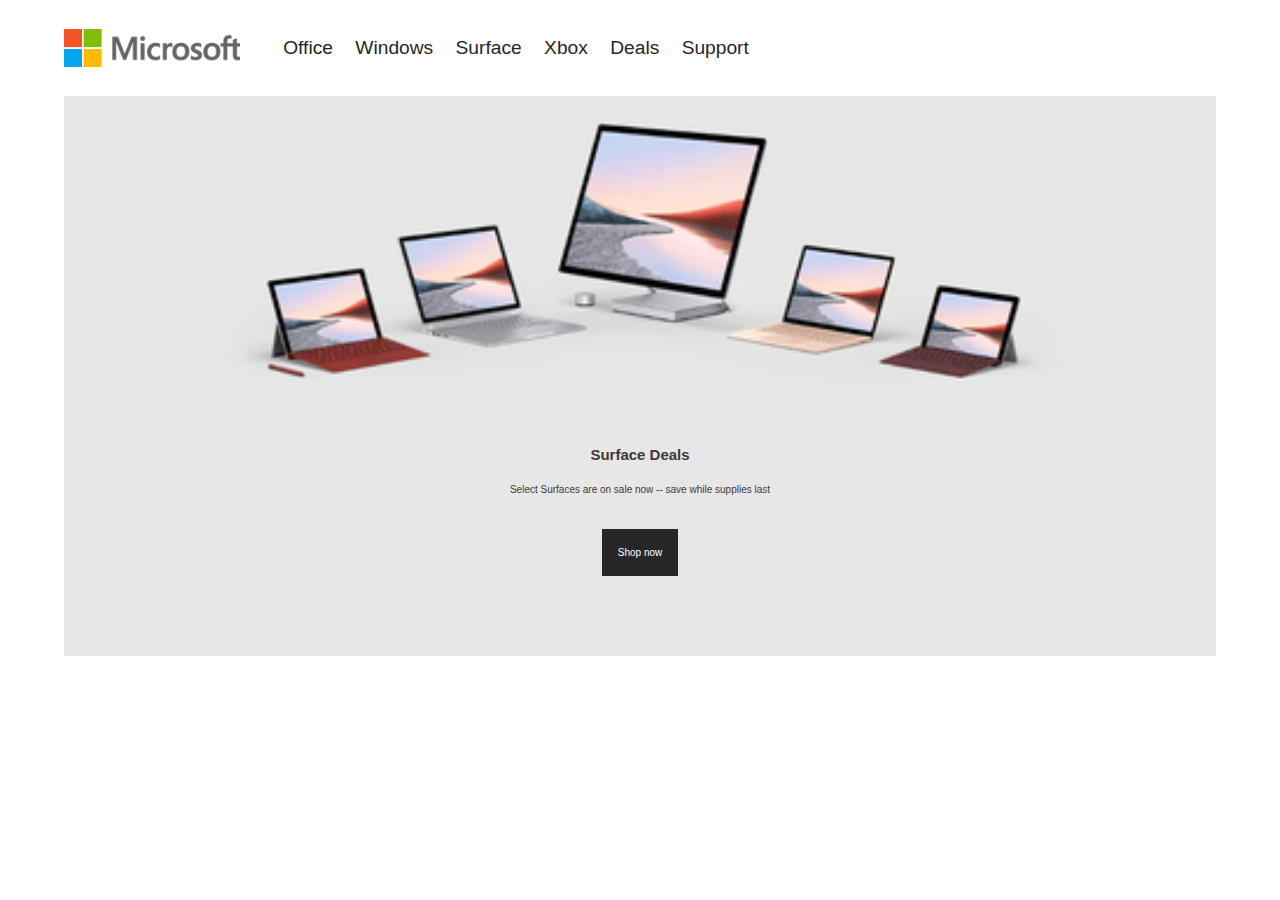
==== w12/index.html @ 649778be "add w12" ====
<!DOCTYPE html>
<html lang="en">
<head>
    <meta charset="UTF-8">
    <meta name="viewport" content="width=device-width, initial-scale=1.0">
    <title>Microsoft Clone</title>
    <link rel="stylesheet" href="style.css">
    <link rel="stylesheet" href="https://cdnjs.cloudflare.com/ajax/libs/font-awesome/5.15.3/css/all.min.css" integrity="sha512-iBBXm8fW90+nuLcSKlbmrPcLa0OT92xO1BIsZ+ywDWZCvqsWgccV3gFoRBv0z+8dLJgyAHIhR35VZc2oM/gI1w==" crossorigin="anonymous" />
</head>
<body>
    <div class="container">
        <div class="main-nav">

    
        <img src="./ms_img/img/logo.png" class="logo"alt="">
        <ul class="main-menu">

        
                
            <li>
                <a href="#">Office</a>
            </li>
            <li>
                <a href="#">Windows</a>
            </li>
            <li>
                <a href="#">Surface</a>
            </li>
            <li>
                <a href="#">Xbox</a>
            </li>
            <li>
                <a href="#">Deals</a>
            </li>
            <li>
                <a href="#">Support</a>
            </li>

            
        </ul>
        <ul class="right-menu">
            <li>
                <a href="#"><i class="fas fa-search"></i></a>
            </li>
            <li>
                <a href="#"><i class="fas fa-shopping-cart"></i></a>
            </li>
        </ul>
        
    </div>
    <!--showcase-->
    <header class="showcase">
        <h2>Surface Deals</h2>
        <p>Select Surfaces are on sale now -- save while supplies last</p>
        <a href="#" class="btn">
            Shop now<i class="fas fa-chevron-right"></i>
        </a>
    </header>
    </div>



</body>
</html>
---- w12/style.css ----
* {
  padding: 0;
  margin: 0;
  -webkit-box-sizing: border-box;
          box-sizing: border-box;
}

body {
  background-color: white;
  color: #423737;
  font-size: 10px;
  font-family: 'Segoe UI', Tahoma, Geneva, Verdana, sans-serif;
  line-height: 1.5;
}

a {
  text-decoration: none;
  color: #262626;
}

ul {
  list-style: none;
}

.container {
  width: 90%;
  max-width: 110rem;
  margin: auto;
}

/* NAV */
.main-nav {
  display: -webkit-box;
  display: -ms-flexbox;
  display: flex;
  -webkit-box-align: center;
      -ms-flex-align: center;
          align-items: center;
  height: 6rem;
  font-size: 1.2rem;
}

.main-nav .logo {
  width: 11rem;
}

.main-nav ul {
  display: -webkit-box;
  display: -ms-flexbox;
  display: flex;
}

.main-nav ul.main-menu {
  /* ul class="main-menu"*/
  -webkit-box-flex: 1;
      -ms-flex: 1;
          flex: 1;
  margin-left: 2rem;
}

.main-nav ul li {
  padding: 0 0.7rem;
}

.main-nav ul li a {
  padding-bottom: 2px;
}

.main-nav ul li a:hover {
  border-bottom: 2px solid #262626;
}

/*showcase */
.showcase {
  widows: 100%;
  height: 35rem;
  background: url("./ms_img/img/slide1.png") no-repeat center center/cover;
  display: -webkit-box;
  display: -ms-flexbox;
  display: flex;
  -webkit-box-orient: vertical;
  -webkit-box-direction: normal;
      -ms-flex-direction: column;
          flex-direction: column;
  -webkit-box-align: center;
      -ms-flex-align: center;
          align-items: center;
  -webkit-box-pack: end;
      -ms-flex-pack: end;
          justify-content: flex-end;
  padding: 5rem;
}

.showcase h2,
.showcase p {
  margin-bottom: 1rem;
}

.showcase .btn {
  margin-top: 1rem;
  background-color: #262626;
  color: white;
  padding: 1rem;
}
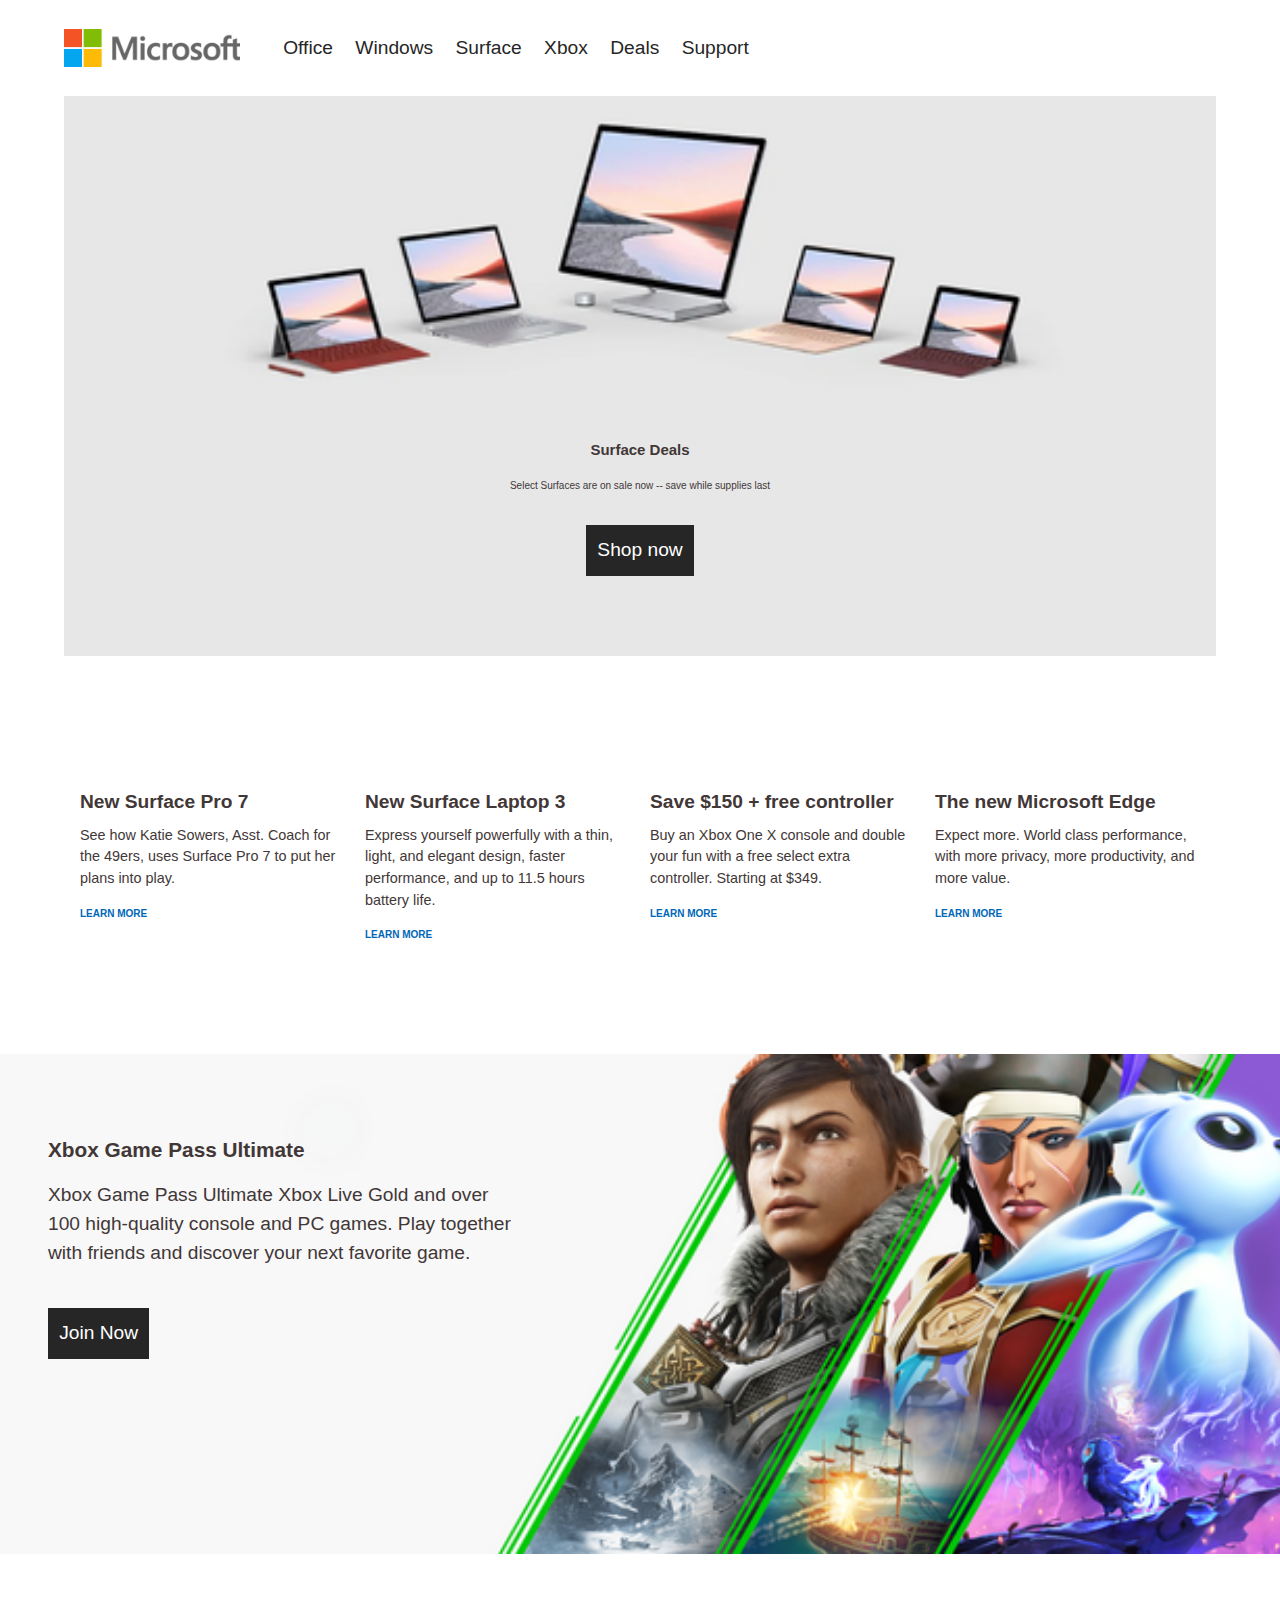
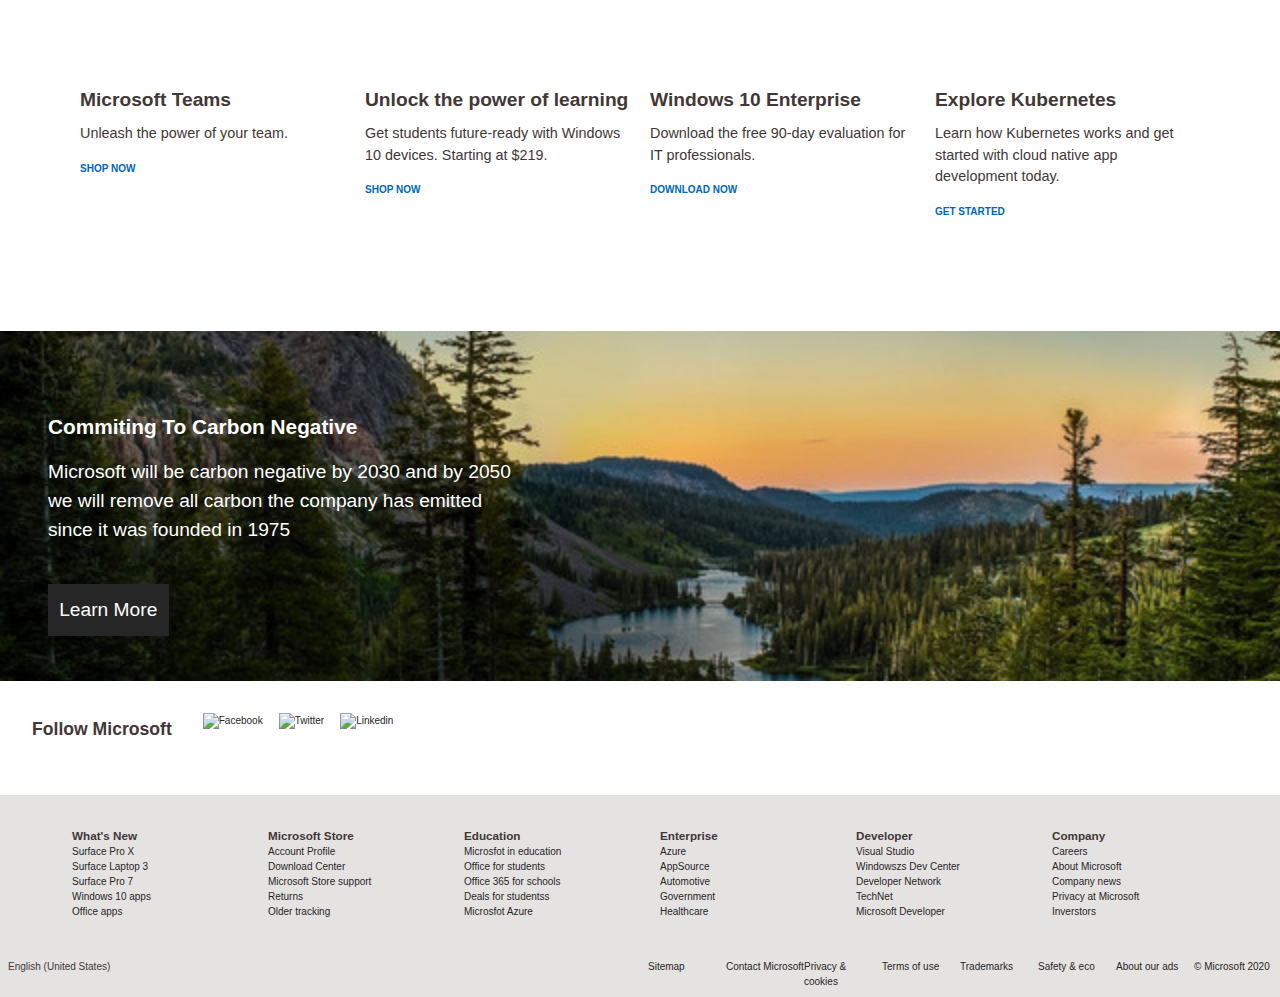
==== commit 3f2a1fc6: "new w13" ====
--- a/w12/index.html
+++ b/w12/index.html
@@ -57,7 +57,193 @@
         </a>
     </header>
     </div>
-
+    <!-- Home cards 1 -->
+    <section class="home-cards">
+        <div>
+          <img src="https://i.ibb.co/LZPVKq9/card1.png" alt="">
+          <h3>New Surface Pro 7</h3>
+          <p>
+            See how Katie Sowers, Asst. Coach for the 49ers, uses Surface Pro 7
+              to put her plans into play.
+          </p>
+          <a href="#">Learn More <i class="fas fa-chevron-right"></i></a>
+        </div>
+        <div>
+          <img src="https://i.ibb.co/KjGFHVJ/card2.png" alt="" />
+          <h3>New Surface Laptop 3</h3>
+          <p>
+            Express yourself powerfully with a thin, light, and elegant design,
+            faster performance, and up to 11.5 hours battery life.
+          </p>
+          <a href="#">Learn More <i class="fas fa-chevron-right"></i></a>
+        </div>
+        <div>
+          <img src="https://i.ibb.co/2cnshH6/card3.png" alt="" />
+          <h3>Save $150 + free controller</h3>
+          <p>
+            Buy an Xbox One X console and double your fun with a free select
+            extra controller. Starting at $349.
+          </p>
+          <a href="#">Learn More <i class="fas fa-chevron-right"></i></a>
+        </div>
+        <div>
+          <img src="https://i.ibb.co/G57P0Pb/card4.png" alt="" />
+          <h3>The new Microsoft Edge</h3>
+          <p>
+            Expect more. World class performance, with more privacy, more
+            productivity, and more value.
+          </p>
+          <a href="#">Learn More <i class="fas fa-chevron-right"></i></a>
+        </div>
+      </section>
+
+       <!-- Xbox -->
+    <section class="xbox">
+        <div class="content">
+          <h2>Xbox Game Pass Ultimate</h2>
+          <p>Xbox Game Pass Ultimate Xbox Live Gold and over 100 high-quality
+            console and PC games. Play together with friends and discover your
+            next favorite game.</p>
+            <a href="#" class="btn">
+              Join Now <i class="fas fa-chevron-right"></i>
+            </a>
+        </div>
+      </section>
+      
+    <!-- Home cards 2 -->
+    <section class="home-cards">
+        <div>
+          <img src="https://i.ibb.co/zVqhWn2/card5.png" alt="" />
+          <h3>Microsoft Teams</h3>
+          <p>
+            Unleash the power of your team.
+          </p>
+          <a href="#">Shop Now <i class="fas fa-chevron-right"></i></a>
+        </div>
+        <div>
+          <img src="https://i.ibb.co/mGZcxcn/card6.jpg" alt="" />
+          <h3>Unlock the power of learning</h3>
+          <p>
+            Get students future-ready with Windows 10 devices. Starting at $219.
+          </p>
+          <a href="#">Shop Now <i class="fas fa-chevron-right"></i></a>
+        </div>
+        <div>
+          <img src="https://i.ibb.co/NpPvVHj/card7.png" alt="" />
+          <h3>Windows 10 Enterprise</h3>
+          <p>
+            Download the free 90-day evaluation for IT professionals.
+          </p>
+          <a href="#">Download Now <i class="fas fa-chevron-right"></i></a>
+        </div>
+        <div>
+          <img src="https://i.ibb.co/LkP4L5T/card8.png" alt="" />
+          <h3>Explore Kubernetes</h3>
+          <p>
+            Learn how Kubernetes works and get started with cloud native app
+            development today.
+          </p>
+          <a href="#">Get Started <i class="fas fa-chevron-right"></i></a>
+        </div>
+        </section>
+
+        <!-- Carbon -->
+      <section class="carbon_dark">
+        <div class="content">
+          <h2>Commiting To Carbon Negative</h2>
+          <p>Microsoft will be carbon negative by 2030 and by 2050 we will remove
+            all carbon the company has emitted since it was founded in 1975</p>
+            <a href="#" class="btn">
+              Learn More <i class="fas fa-chevron-right"></i>
+            </a>
+        </div>
+      </section>
+
+      <!-- Follow -->
+      <section class="follow">
+        <p>Follow Microsoft</p>
+        <a href="https://facebook.com">
+          <img src="https://i.ibb.co/LrVMXNR/social-fb.png" alt="Facebook">
+        </a>
+        <a href="https://twitter.com">
+          <img src="https://i.ibb.co/vJvbLwm/social-twitter.png" alt="Twitter">
+        </a>
+        <a href="https://linkedin.com">
+          <img src="https://i.ibb.co/b30HMhR/social-linkedin.png" alt="Linkedin">
+        </a>
+      </section>
+    </div>
+
+     <!-- Links -->
+     <section class="links">
+      <div class="links-inner">
+        <ul>
+          <li><h3>What's New</h3></li>
+          <li><a href="#">Surface Pro X</a></li>
+          <li><a href="#">Surface Laptop 3</a></li>
+          <li><a href="#">Surface Pro 7</a></li>
+          <li><a href="#">Windows 10 apps</a></li>
+          <li><a href="#">Office apps</a></li>
+        </ul>
+        <ul>
+          <li><h3>Microsoft Store</h3></li>
+          <li><a href="#">Account Profile</a></li>
+          <li><a href="#">Download Center</a></li>
+          <li><a href="#">Microsoft Store support</a></li>
+          <li><a href="#">Returns</a></li>
+          <li><a href="#">Older tracking</a></li>
+        </ul>
+        <ul>
+          <li><h3>Education</h3></li>
+          <li><a href="#">Microsfot in education</a></li>
+          <li><a href="#">Office for students</a></li>
+          <li><a href="#">Office 365 for schools</a></li>
+          <li><a href="#">Deals for studentss</a></li>
+          <li><a href="#">Microsfot Azure</a></li>
+        </ul>
+        <ul>
+          <li><h3>Enterprise</h3></li>
+          <li><a href="#">Azure</a></li>
+          <li><a href="#">AppSource</a></li>
+          <li><a href="#">Automotive</a></li>
+          <li><a href="#">Government</a></li>
+          <li><a href="#">Healthcare</a></li>
+        </ul>
+        <ul>
+          <li><h3>Developer</h3></li>
+          <li><a href="#">Visual Studio</a></li>
+          <li><a href="#">Windowszs Dev Center</a></li>
+          <li><a href="#">Developer Network</a></li>
+          <li><a href="#">TechNet</a></li>
+          <li><a href="#">Microsoft Developer</a></li>
+        </ul>
+        <ul>
+          <li><h3>Company</h3></li>
+          <li><a href="#">Careers</a></li>
+          <li><a href="#">About Microsoft</a></li>
+          <li><a href="#">Company news</a></li>
+          <li><a href="#">Privacy at Microsoft</a></li>
+          <li><a href="#">Inverstors</a></li>
+        </ul>
+      </div>
+    </section>
+
+    <!-- Footer -->
+    <footer class="footer">
+      <div class="footer-inner">
+        <div><i class="fas fa-globe fa-2x"></i> English (United States)</div>
+        <ul>
+          <li><a href="#">Sitemap</a></li>
+        <li><a href="#">Contact Microsoft</a></li>
+        <li><a href="#">Privacy & cookies</a></li>
+        <li><a href="#">Terms of use</a></li>
+        <li><a href="#">Trademarks</a></li>
+        <li><a href="#">Safety & eco</a></li>
+        <li><a href="#">About our ads</a></li>
+        <li><a href="#">&copy; Microsoft 2020</a></li>
+        </ul>
+      </div>
+    </footer>
 
 
 </body>
--- a/w12/style.css
+++ b/w12/style.css
@@ -9,7 +9,7 @@
   background-color: white;
   color: #423737;
   font-size: 10px;
-  font-family: 'Segoe UI', Tahoma, Geneva, Verdana, sans-serif;
+  font-family: "Segoe UI", Tahoma, Geneva, Verdana, sans-serif;
   line-height: 1.5;
 }
 
@@ -89,6 +89,7 @@
       -ms-flex-pack: end;
           justify-content: flex-end;
   padding: 5rem;
+  margin-bottom: 2rem;
 }
 
 .showcase h2,
@@ -96,9 +97,232 @@
   margin-bottom: 1rem;
 }
 
-.showcase .btn {
+.btn {
   margin-top: 1rem;
   background-color: #262626;
   color: white;
-  padding: 1rem;
-}
+  padding: 0.7rem 0.7rem;
+  cursor: pointer;
+  display: inline-block;
+  font-size: 1.2rem;
+}
+
+/*home cards*/
+.home-cards {
+  display: -ms-grid;
+  display: grid;
+  -ms-grid-columns: (1fr)[4];
+      grid-template-columns: repeat(4, 1fr);
+  grid-gap: 20px;
+  padding: 5rem;
+  margin-bottom: 2rem;
+}
+
+.home-cards img {
+  width: 100%;
+  margin-bottom: 1rem;
+}
+
+.home-cards h3 {
+  margin-bottom: 0.5rem;
+  font-size: 1.2rem;
+}
+
+.home-cards p {
+  font-size: 0.9rem;
+}
+
+.home-cards a {
+  display: inline-block;
+  text-transform: uppercase;
+  color: #0067b8;
+  font-weight: bold;
+  padding-top: 1rem;
+}
+
+/*xbox*/
+.xbox {
+  width: 100%;
+  height: 500px;
+  background: url("./ms_img/img/xbox.png") no-repeat center center/cover;
+  margin-bottom: 2rem;
+}
+
+.xbox .content {
+  width: 40%;
+  padding: 5rem 0 0 3rem;
+}
+
+.xbox .content h2 {
+  font-size: 1.3rem;
+}
+
+.xbox .content p {
+  margin: 1rem 0 1.5rem;
+  font-size: 1.2rem;
+}
+
+/*carbon*/
+.carbon_dark {
+  width: 100%;
+  height: 350px;
+  background: url("./ms_img/img/carbon.jpg") no-repeat center center/cover;
+  margin-bottom: 2rem;
+}
+
+.carbon_dark .content {
+  width: 40%;
+  padding: 5rem 0 0 3rem;
+}
+
+.carbon_dark .content h2 {
+  font-size: 1.3rem;
+  color: white;
+}
+
+.carbon_dark .content p {
+  color: white;
+  margin: 1rem 0 1.5rem;
+  font-size: 1.2rem;
+}
+
+/*follow*/
+.follow {
+  width: 80%;
+  height: 50px;
+  margin: 2rem;
+  display: -webkit-box;
+  display: -ms-flexbox;
+  display: flex;
+}
+
+.follow p {
+  padding-top: 0.2rem;
+  font-weight: bold;
+  font-size: 1.1rem;
+  margin-right: 15px;
+}
+
+.follow a {
+  margin-left: 1rem;
+}
+
+.links {
+  width: 100%;
+  height: flex;
+  background-color: #e5e2e2;
+  display: -ms-grid;
+  display: grid;
+  padding: 2rem;
+  grid-gap: 20px;
+}
+
+.links .links-inner {
+  width: 100%;
+  display: -ms-grid;
+  display: grid;
+  padding-left: 2.5rem;
+  -ms-grid-columns: (1fr)[6];
+      grid-template-columns: repeat(6, 1fr);
+}
+
+.footer {
+  width: 100%;
+  height: flex;
+  background-color: #e5e2e2;
+  padding: 0.5rem;
+}
+
+.footer .footer-inner {
+  display: -ms-grid;
+  display: grid;
+  -ms-grid-columns: 50% 50%;
+      grid-template-columns: 50% 50%;
+}
+
+.footer .footer-inner ul {
+  display: -ms-grid;
+  display: grid;
+  -ms-grid-columns: (1fr)[8];
+      grid-template-columns: repeat(8, 1fr);
+  padding-left: 0.5rem;
+}
+
+@media (max-width: 700px) {
+  .home-cards {
+    -ms-grid-columns: (1fr)[2];
+        grid-template-columns: repeat(2, 1fr);
+  }
+  .xbox {
+    height: 40%;
+    margin-bottom: 2rem;
+  }
+  .xbox .content {
+    width: 40%;
+    padding: 2.5rem 0 0 1.5rem;
+  }
+  .xbox .content p {
+    display: none;
+  }
+  .xbox .content h2 {
+    margin-bottom: 2rem;
+  }
+  .carbon_dark .content {
+    width: 40%;
+    padding: 2.5rem 0 0 1.5rem;
+  }
+  .carbon_dark .content p {
+    display: none;
+  }
+  .carbon_dark .content h2 {
+    margin-bottom: 2rem;
+  }
+  .links {
+    height: 400px;
+  }
+  .links .links-inner {
+    -ms-grid-columns: (1fr)[3];
+        grid-template-columns: repeat(3, 1fr);
+    padding: 1rem;
+  }
+  .footer {
+    height: 150px;
+  }
+  .footer .footer-inner ul {
+    padding: 1rem;
+    -ms-grid-columns: (1fr)[3];
+        grid-template-columns: repeat(3, 1fr);
+  }
+}
+
+@media (max-width: 500px) {
+  .home-cards {
+    -ms-grid-columns: 1fr;
+        grid-template-columns: 1fr;
+  }
+  .xbox .content h2 {
+    margin-bottom: 1rem;
+    font-size: 1.2rem;
+  }
+  .btn {
+    padding: 0.5rem 0.5rem;
+    font-size: 0.9rem;
+  }
+  .links {
+    height: 500px;
+  }
+  .links .links-inner {
+    -ms-grid-columns: (1fr)[2];
+        grid-template-columns: repeat(2, 1fr);
+    padding: 1rem;
+  }
+  .footer {
+    height: 180px;
+  }
+  .footer .footer-inner ul {
+    padding: 1rem;
+    -ms-grid-columns: (1fr)[2];
+        grid-template-columns: repeat(2, 1fr);
+  }
+}
+/*# sourceMappingURL=style.css.map */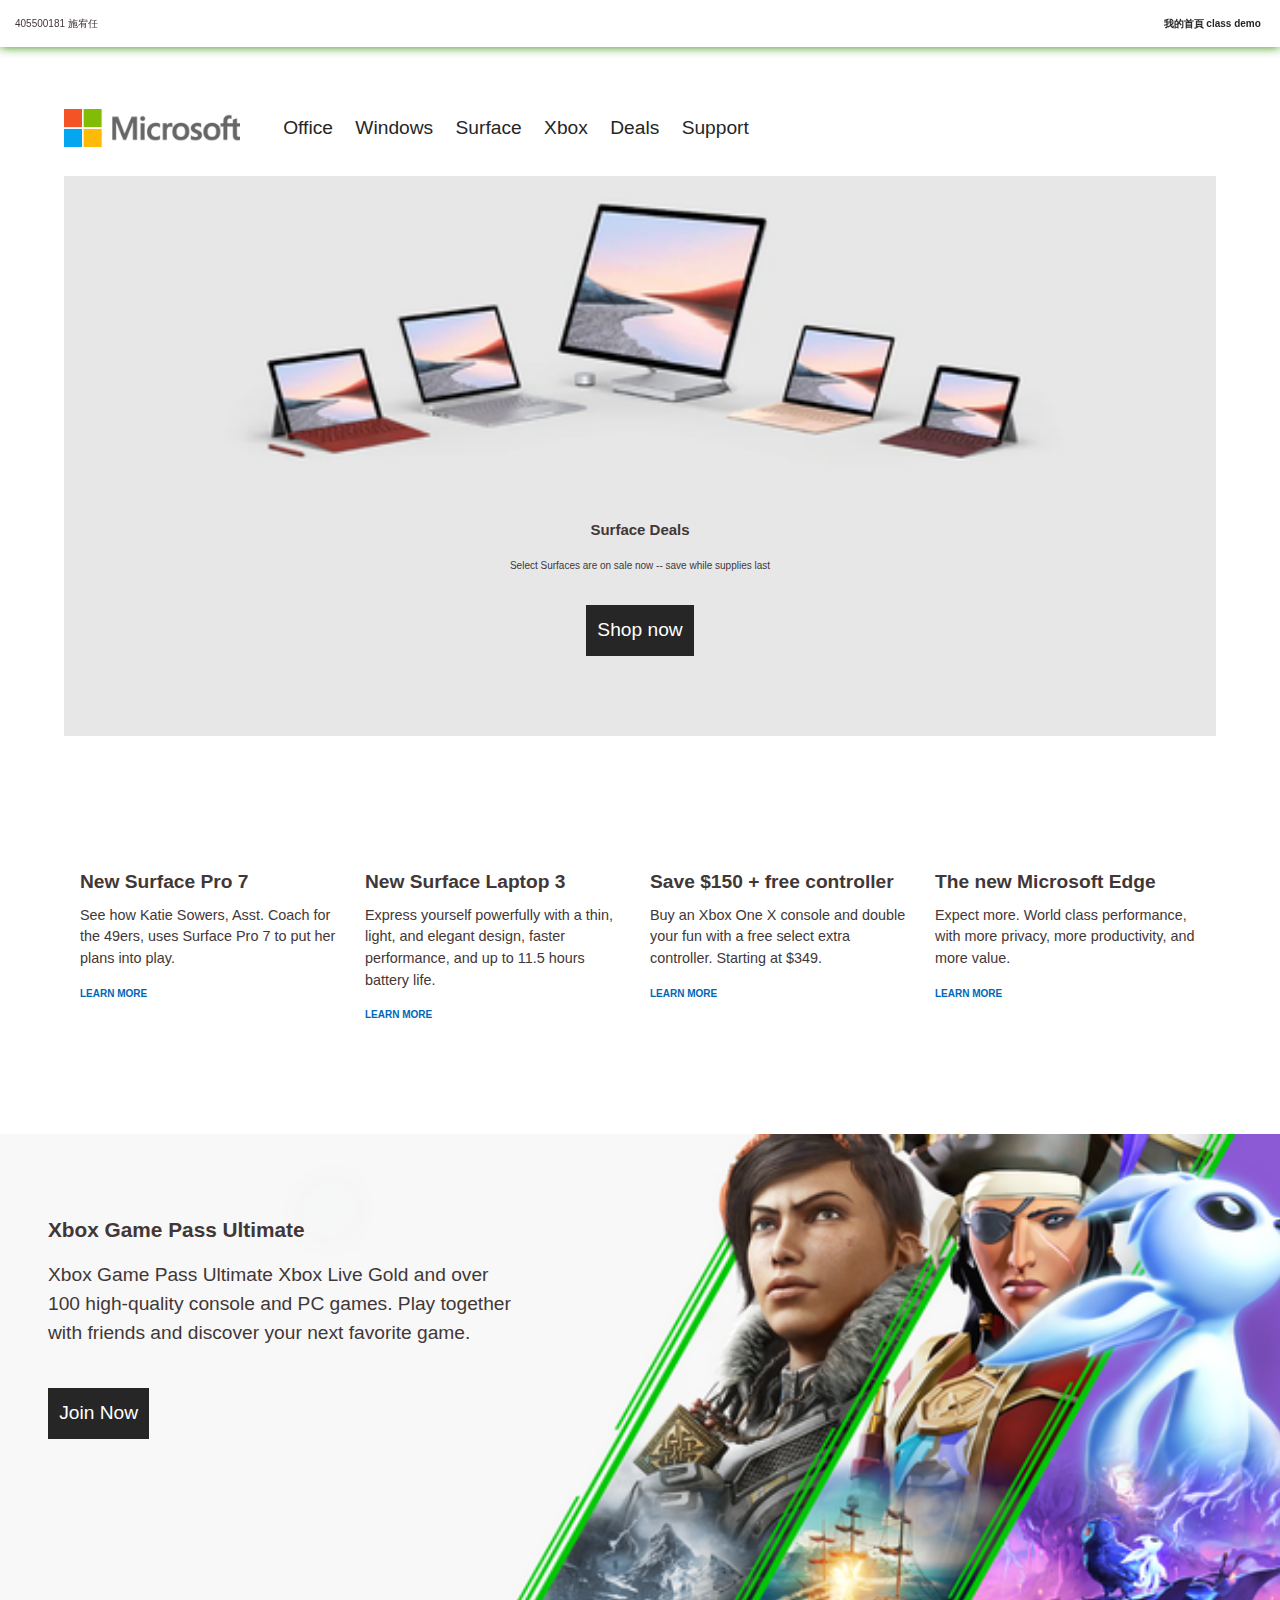
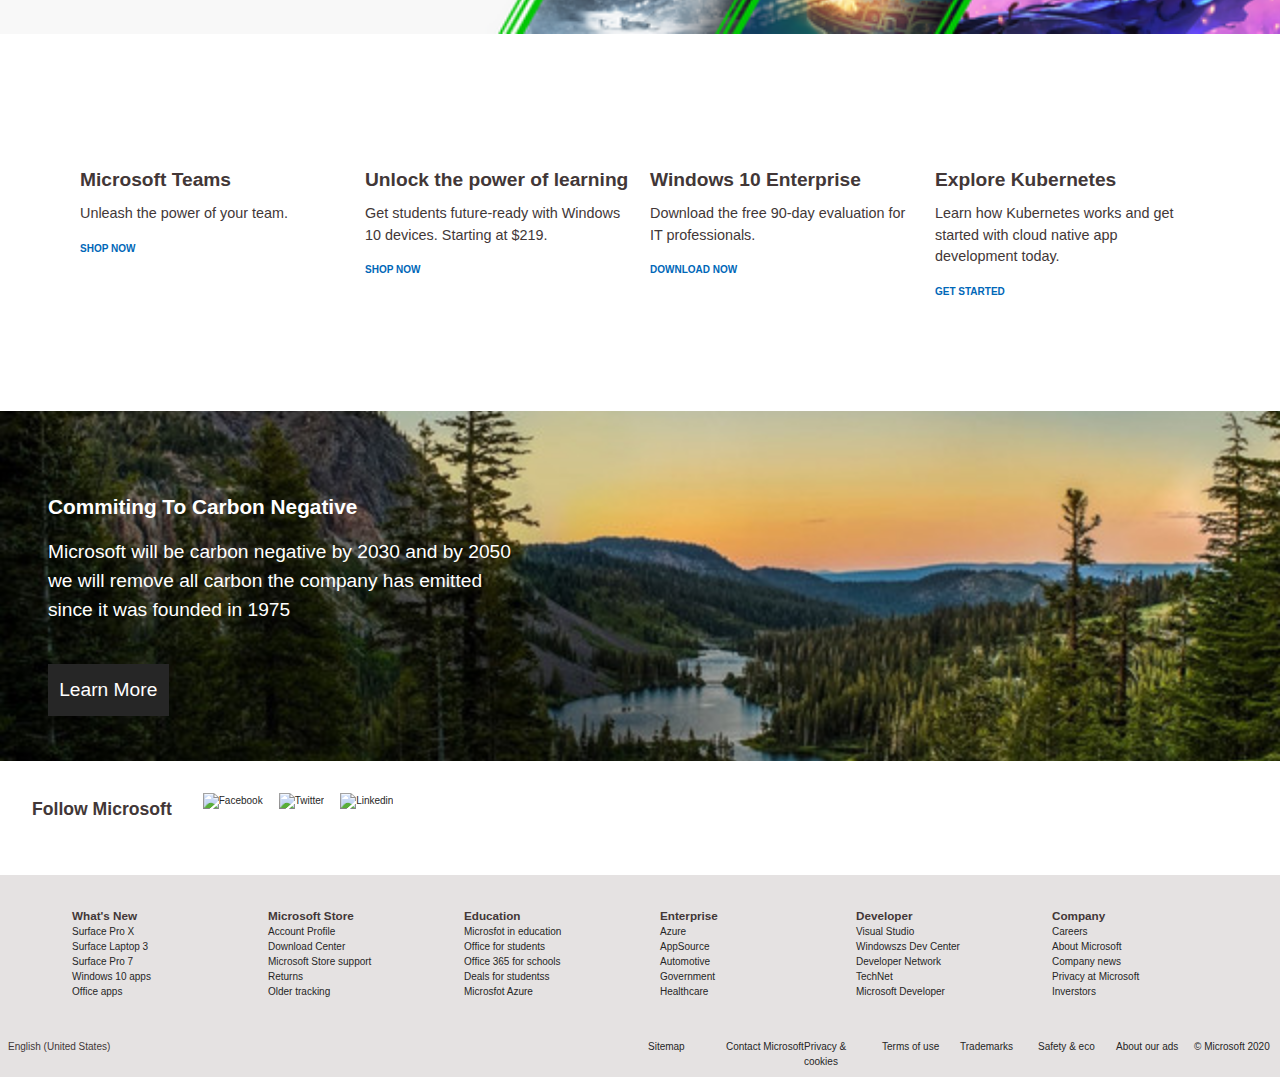
==== commit 159f667b: "saving hw" ====
--- a/w12/index.html
+++ b/w12/index.html
@@ -8,6 +8,24 @@
     <link rel="stylesheet" href="https://cdnjs.cloudflare.com/ajax/libs/font-awesome/5.15.3/css/all.min.css" integrity="sha512-iBBXm8fW90+nuLcSKlbmrPcLa0OT92xO1BIsZ+ywDWZCvqsWgccV3gFoRBv0z+8dLJgyAHIhR35VZc2oM/gI1w==" crossorigin="anonymous" />
 </head>
 <body>
+  <nav class="nav">
+    <ul class="nav_list">
+        <li class="nav_listlogo">
+            <p>405500181 施宥任</p>
+        </li>
+        <li class="nav_listitem">
+            <a href="/index.html">我的首頁</a>
+            <a href="/class.html">class demo</a>
+        </li>
+        
+        
+        
+    </ul>
+</nav>
+
+<section class="header">
+    
+</section>
     <div class="container">
         <div class="main-nav">
 
--- a/w12/style.css
+++ b/w12/style.css
@@ -29,6 +29,112 @@
 }
 
 /* NAV */
+.nav {
+  background-color: white;
+  position: fixed;
+  z-index: 5;
+  top: 0;
+  width: 100%;
+  -webkit-box-shadow: 0 0 10px #2c8b00;
+  box-shadow: 0 0 10px #2c8b00;
+}
+
+.nav_list {
+  display: -webkit-box;
+  display: -ms-flexbox;
+  display: flex;
+  -webkit-box-pack: end;
+  -ms-flex-pack: end;
+  justify-content: flex-end;
+  -webkit-box-align: center;
+  -ms-flex-align: center;
+  align-items: center;
+  gap: 15px;
+}
+
+.nav_listlogo {
+  margin-left: 15px;
+  list-style: none;
+  margin-right: auto;
+  cursor: pointer;
+}
+
+.nav_listlogo img {
+  width: 100px;
+}
+
+.nav_listitem {
+  margin-right: 0.2rem;
+  list-style: none;
+  font-weight: bold;
+  position: relative;
+  padding: 1rem 1rem;
+  cursor: pointer;
+}
+
+.nav_listitem::after {
+  content: "";
+  width: 0;
+  height: 0.3rem;
+  border-radius: 1rem;
+  position: absolute;
+  left: 1rem;
+  bottom: 0.8rem;
+  background-color: forestgreen;
+  -webkit-transition: width 200ms ease-in;
+  transition: width 200ms ease-in;
+}
+
+.nav_listitem:hover::after, .nav_listitem:focus::after {
+  width: 80%;
+}
+
+.nav_listitem:hover ul,
+.nav_listitem:focus ul {
+  opacity: 1;
+  visibility: visible;
+}
+
+.nav_listitemdown {
+  position: absolute;
+  top: 3.5rem;
+  left: -1rem;
+  -webkit-box-shadow: 0 0 10px #2c8b00;
+  box-shadow: 0 0 10px #2c8b00;
+  background-color: white;
+  border-radius: 0rem;
+  width: 10rem;
+  padding: 0.5rem;
+  display: -webkit-box;
+  display: -ms-flexbox;
+  display: flex;
+  -webkit-box-orient: vertical;
+  -webkit-box-direction: normal;
+  -ms-flex-direction: column;
+  flex-direction: column;
+  gap: 0.5rem;
+  opacity: 0;
+  visibility: hidden;
+  -webkit-transition: opacity 200ms ease-in-out;
+  transition: opacity 200ms ease-in-out;
+}
+
+.nav_listitemdown li {
+  list-style: none;
+  padding: 0.5rem 0.5rem;
+  border-radius: 0;
+  -webkit-transition: background-color 200ms ease-in-out;
+  transition: background-color 200ms ease-in-out;
+}
+
+.nav_listitemdown li:hover, .nav_listitemdown li:focus {
+  background-color: #4ab319;
+}
+
+.header {
+  padding: 5rem 0 0 0;
+}
+
 .main-nav {
   display: -webkit-box;
   display: -ms-flexbox;
@@ -222,8 +328,8 @@
   display: -ms-grid;
   display: grid;
   padding-left: 2.5rem;
-  -ms-grid-columns: (1fr)[6];
-      grid-template-columns: repeat(6, 1fr);
+  grid-template-columns: repeat(6, 1fr);
+  -ms-grid-columns: 1fr 1fr 1fr 1fr 1fr 1fr;
 }
 
 .footer {
